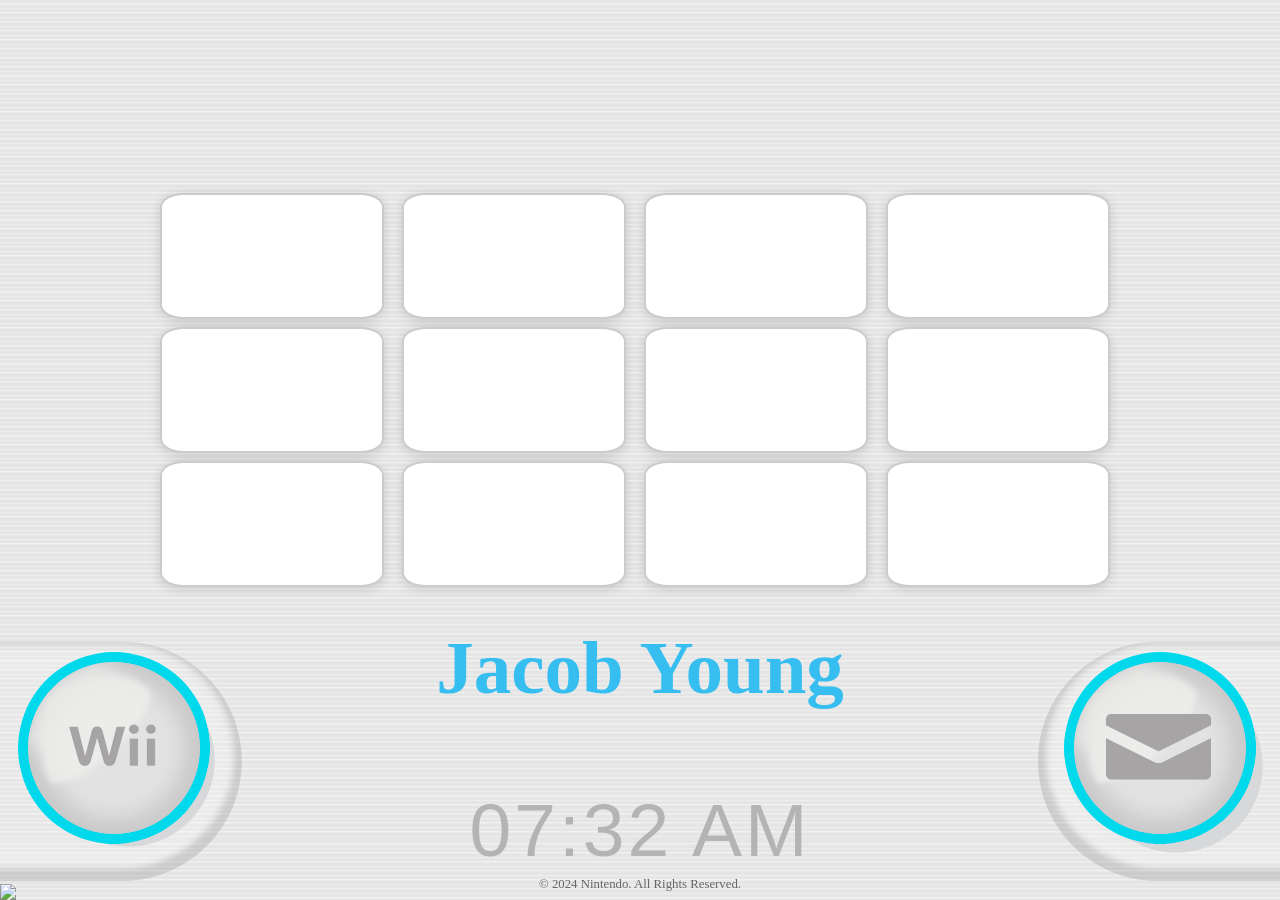
==== Testing Doc/index.html @ 2e7eec65 "Port" ====
<!DOCTYPE html>
<html lang="en">
<head>
  <meta charset="UTF-8" />
  <meta name="viewport" content="width=device-width, initial-scale=1.0" />
  <title>Wii <Menu></Menu></title>
  <link rel="stylesheet" href="style.css">
  <link href="https://fonts.cdnfonts.com/css/cursed-timer-ulil" rel="stylesheet">
  <link href= "https://fonts.cdnfonts.com/css/continuum" rel="stylesheet">
</head>

<body class="MainBG">
  
  <main class="channels" id="channels"></main>

  
  <div class="bottom-ui">
    <div class="clockwrapper">
        <div id="MyClockDisplay" class="clock"></div>
    </div>

    <div id="left">
        <button class="wii-btn" id="wiiBtn">
            <img src="Images/Wii-Button.png" class="left-img">
        </button>
    </div>

    <div id="right">
        <button class="mail-btn" id="mailBtn">
            <img src="Images/Envelope-Button.png" class="right-img">
        </button>
    </div>

    <div id="bottom">
        <p class="name-text">Jacob Young</p>
        <p class="bottom-text">© 2024 Nintendo. All Rights Reserved.</p>
        <img src="images/bottom.png" class="bottom-img">
    </div>

</div>
  <script src="scripts.js"></script>
</body>
</html>
---- Testing Doc/style.css ----
html,
body,
div,
span,
iframe,
h1,
h2,
h3,
h4,
p,
pre,
del,
em,
img,
b,
i,
dl,
dt,
dd,
ol,
ul,
li,
form,
table,
tbody,
tr,
th,
td,
article,
aside,
footer,
header,
nav,
section {
  margin: 0;
  padding: 0;
  border: 0;
  outline: 0;
  font-size: 100%;
  vertical-align: baseline;
  background: transparent;
  box-sizing: border-box
}

body {
  margin-top: -60px;
  font-family: "Continuum Light";
  height: 100vh;
  display: flex;
  align-items: center;
  justify-content: center;
}

.MainBG{
    background: repeating-linear-gradient(
    360deg,
    #e5e5e5,
    #e5e5e5 0.25svh,
    #f5f5f5 0.5svh,
    #f5f5f5 0.5svh
  );
}

/*channels */
.channels {
  display: grid;
  grid-template-columns: repeat(4, 1fr);
  grid-template-rows: repeat(3, 1fr);
  gap: 8px;
  width: 60rem;
}

.channel {
  position: relative;
  overflow: hidden;
  width: min(30vw, 14rem);
  aspect-ratio: 16 / 9;
  border-radius: 24px / 14px;
  background: white;
  border: 2px solid #ccc;
  box-shadow: 0 2px 12px rgba(0, 0, 0, 0.15);
  transition: transform 0.15s ease;
  display: grid;
  align-items: center;
  justify-content: center;
  font-weight: bold;
  cursor: pointer;
}

.channel-video-bg {
  position: absolute;
  inset: 0;
  width: 100%;
  height: 100%;
  object-fit: cover;
  z-index: 0;
}

.channel-title{
  position:relative;
  z-index: 1;
}

.channel:hover {
  border-color: #00a5e0;
  transform: scale(1.03);
}

.channel-view.active {
  display: block;
  animation: zoomIn 1s ease-in-out forwards;
  overflow-y: auto;
}

.channel-view-content {
  max-width: 50rem;
  margin: 4rem auto;
  padding: 0 2rem;
}

.clockwrapper {
  position: absolute;
  width: 100%;
  bottom: 3vh;
  z-index: 4;
  display: flex;
  justify-content: center;
  color: rgb(180, 180, 180);
  font-family: 'Cursed Timer ULiL', sans-serif;
  font-size: 75px;
  letter-spacing: 3px;
}

/*animations*/
@keyframes zoomIn {
  from { transform: scale(0.2); opacity: 1; }
  to { transform: scale(1); opacity: 1; }
}

.back-btn {
  position: absolute;
  top: 1rem;
  left: 1rem;
  padding: 0.5rem 1rem;
}

#bottom {
  position: fixed;
  bottom: 0;
  left: 0;
  width: 100%;
  z-index: 1;
}

.bottom-img {
  width: 100%;
  display: block;
}

.wii-btn {
  border: none;
  padding: 0;
  height: auto;
  margin: 0;
  background: transparent;
}

.mail-btn {
  border: none;
  padding: 0;
  height: auto;
  margin: 0;
  background: transparent;
}


/*bottom ui*/
.bottom-ui {
  position: fixed;
  bottom: 0;
  left: 0;
  width: 100%;
  z-index: 1;
}
.bottom-text {
  position: absolute;
  bottom: 0.5rem;
  left: 50%;
  transform: translateX(-50%);
  font-size: 0.8rem;
  color: #666;
}

.name-text {
  font-family: "Continuum Light";
  position: absolute;
  bottom: 24.5vh;
  left: 50%;
  transform: translateX(-50%);
  color: #37bef0;
  height: 55px;
  font-size: 75px;
  font-weight: bolder;
}

#left {
  position: fixed;
  bottom: 15px;
  left: 0px;
  z-index: 2;
}

.left-img {
  width: 100%;
  display: block;
}

#right {
  position: fixed;
  bottom: 15px;
  right: 0px;
  z-index: 2;
}

.right-img {
  width: 100%;
  display: block;
}

.footerBG{
  height: 200px;
  width: 100%;
  background: repeating-linear-gradient(
    360deg,
    #e5e5e5,
    #e5e5e5 0.5svh,
    #f5f5f5 1svh,
    #f5f5f5 1svh
  );  
  border-top: 8px solid #ccc;
}
/* Disc Channel Styles */

.DiscChannelBanner {
  position: fixed;
  top: 0;
  left: 0;
  width: 100%;
}

.disc-scene {
  position: relative;
  width: 100%;
  height: 60vh;
}

.disc-scene span {
  position: absolute;
  top: 50%;
  left: 0;
  width: min(30vw, 45vh);
  aspect-ratio: 1;
  cursor: pointer;
  transform: translate(calc(var(--x) - 50%), -50%) scale(var(--s));
  transition: transform 0.7s ease, opacity 0.7s ease;
}

.disc-scene span img {
  position: absolute;
  left: 0;
  top: 0;
  width: 100%;
}

.disc-scene span[data-pos="1"] { --x: 22vw; --s: 1;    z-index: 3; cursor: default; }
.disc-scene span[data-pos="2"] { --x: 56vw; --s: 0.55; z-index: 2; }
.disc-scene span[data-pos="3"] { --x: 80vw; --s: 0.55; z-index: 1; }


.disc-scene span.fading { opacity: 0; }

.MainMenubtn {
  position: fixed;
  left: 28%;
  bottom: 2.5%;
  height: auto;
  cursor: pointer;
}

.Startbtn {
  position: fixed;
  right: 28%;
  bottom: 2.5%;
  width: 20%;
  height: auto;
  cursor: pointer;
}
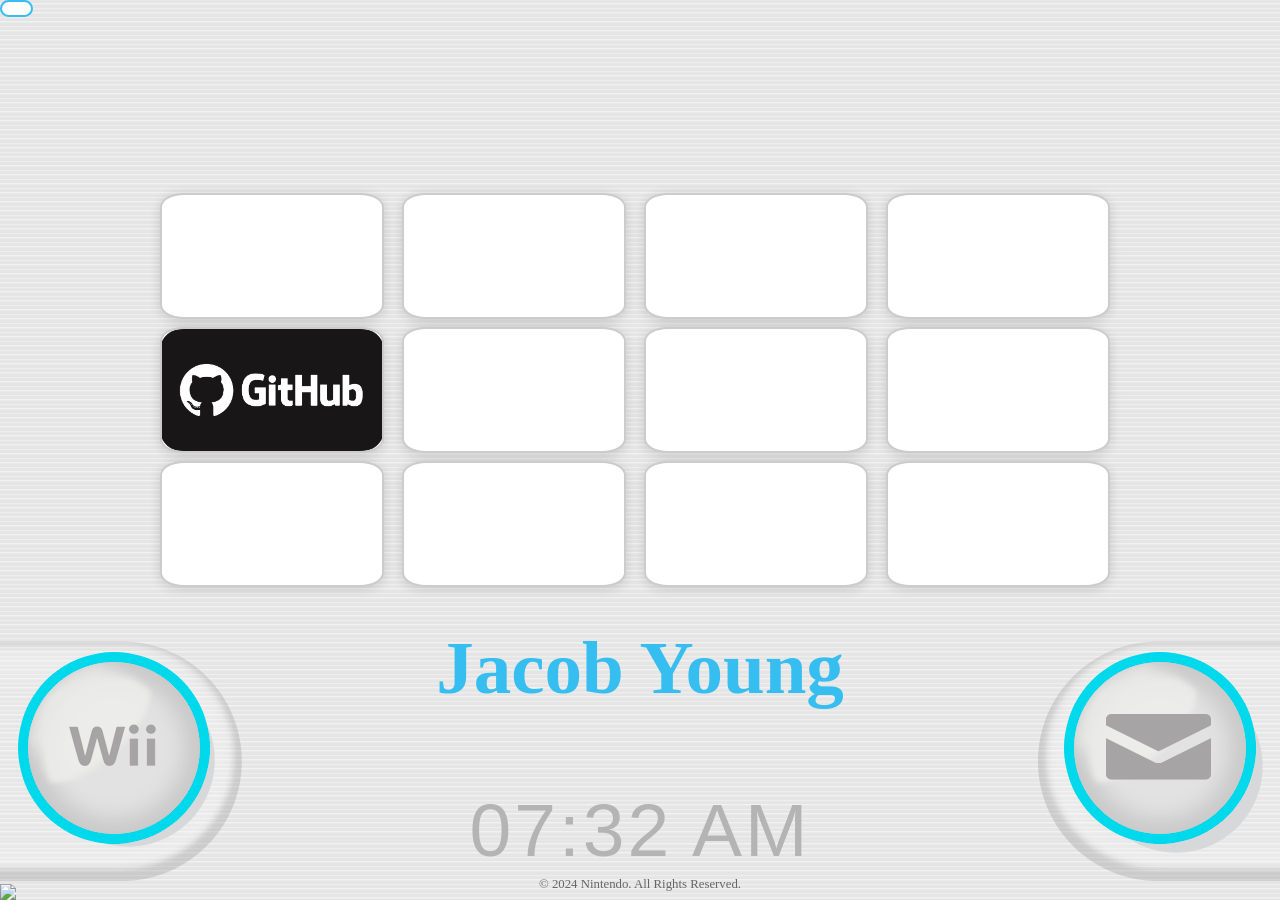
==== commit c666e854: "Added media" ====
--- a/Testing Doc/index.html
+++ b/Testing Doc/index.html
@@ -10,10 +10,11 @@
 </head>
 
 <body class="MainBG">
-  
-  <main class="channels" id="channels"></main>
 
-  
+    <div id="tooltip" class="tooltip"></div>
+    
+    <main class="channels" id="channels"></main>
+
   <div class="bottom-ui">
     <div class="clockwrapper">
         <div id="MyClockDisplay" class="clock"></div>
--- a/Testing Doc/style.css
+++ b/Testing Doc/style.css
@@ -106,6 +106,26 @@
   transform: scale(1.03);
 }
 
+.tooltip {
+  position: fixed;
+  top: 0;
+  left: 0;
+  padding: 0.4rem 0.9rem;
+  border-radius: 10px;
+  background: white;
+  border: 2px solid #37bef0;
+  color: #37bef0;
+  font-weight: bold;
+  white-space: nowrap;
+  pointer-events: none;
+  transition: opacity 0.15s ease;
+  z-index: 1000;
+}
+
+.tooltip.visible {
+  opacity: 1;
+}
+
 .channel-view.active {
   display: block;
   animation: zoomIn 1s ease-in-out forwards;
@@ -173,6 +193,88 @@
   background: transparent;
 }
 
+@keyframes bAnim-l {
+  0%, 100% { 
+    transform: translateX(0); 
+    background-image: url("Images/Arrows/top_L_arrow_00.png");
+  }
+
+  12.5%, 87.5% {
+    background-image:url("Images/Arrows/top_L_arrow_01.png");
+  }
+
+  25%, 75% {
+    background-image: url("Images/Arrows/top_L_arrow_02.png");
+  }
+
+  37.5%, 62.5% {
+    background-image: url("Images/Arrows/top_L_arrow_03.png");
+  }
+  
+  50% {
+    transform: translateX(30px);
+    background-image:url("Images/Arrows/top_L_arrow_04.png");
+  }
+}
+
+@keyframes bAnim-r {
+    0%, 100% {
+        transform: translateX(0);
+        background-image: url("/images/Arrows/top_R_arrow_00.png");
+    }
+
+    12.5%, 87.5% {
+        background-image: url("/images/Arrows/top_R_arrow_01.png");
+    }
+
+    25%, 75% {
+      background-image: url("Images/Arrows/top_R_arrow_02.png");
+    }
+
+    37.5%, 62.5% {
+        background-image: url("/images/Arrows/top_R_arrow_03.png");
+    }
+
+    50% {
+        transform: translateX(-30px);
+        background-image: url("/images/Arrows/top_R_arrow_04.png");
+    }
+}
+
+.l-arrow-btn {
+    width: 4%;
+    aspect-ratio: 1;
+    position: fixed;
+    left: 3%;
+    cursor: pointer;
+
+    padding: 0;
+    border: none;
+    background-color: transparent;
+    background-repeat: no-repeat;
+    background-position: center;
+    background-size: contain;
+
+    animation: bAnim-l 2s ease-in-out 0.1s infinite;
+}
+
+.r-arrow-btn {
+    width: 4%;
+    aspect-ratio: 1;
+    position: fixed;
+    right: 3%;
+    cursor: pointer;
+
+    padding: 0;
+    border: none;
+    background-color: transparent;
+    background-repeat: no-repeat;
+    background-position: center;
+    background-size: contain;
+
+    animation: bAnim-r 2s ease-in-out 0.1s infinite;
+}
+
 
 /*bottom ui*/
 .bottom-ui {
@@ -249,39 +351,35 @@
 }
 
 .disc-scene {
+  width: 100%;
+}
+
+.disc-container {
   position: relative;
-  width: 100%;
+  margin-left: 10%;
+  width: 90%;
   height: 60vh;
 }
 
-.disc-scene span {
+.disc-container img {
   position: absolute;
   top: 50%;
-  left: 0;
-  width: min(30vw, 45vh);
-  aspect-ratio: 1;
+  left: 20px;
+  width: 25%;
+  transition: transform 0.5s ease;
   cursor: pointer;
-  transform: translate(calc(var(--x) - 50%), -50%) scale(var(--s));
-  transition: transform 0.7s ease, opacity 0.7s ease;
-}
-
-.disc-scene span img {
-  position: absolute;
-  left: 0;
-  top: 0;
-  width: 100%;
-}
-
-.disc-scene span[data-pos="1"] { --x: 22vw; --s: 1;    z-index: 3; cursor: default; }
-.disc-scene span[data-pos="2"] { --x: 56vw; --s: 0.55; z-index: 2; }
-.disc-scene span[data-pos="3"] { --x: 80vw; --s: 0.55; z-index: 1; }
-
-
-.disc-scene span.fading { opacity: 0; }
+}
+
+
+.disc-item-1 { transform: translate(0%,   -50%) scale(1);   z-index: 4; }
+.disc-item-2 { transform: translate(85%,  -50%) scale(0.6); z-index: 3; }
+.disc-item-3 { transform: translate(155%, -50%) scale(0.6); z-index: 2; }
+.disc-item-4 { transform: translate(225%, -50%) scale(0.6); z-index: 1; }
 
 .MainMenubtn {
   position: fixed;
-  left: 28%;
+  left: 23%;
+  width: 25%;
   bottom: 2.5%;
   height: auto;
   cursor: pointer;
@@ -289,9 +387,9 @@
 
 .Startbtn {
   position: fixed;
-  right: 28%;
+  right: 23%;
   bottom: 2.5%;
-  width: 20%;
+  width: 25%;
   height: auto;
   cursor: pointer;
 }
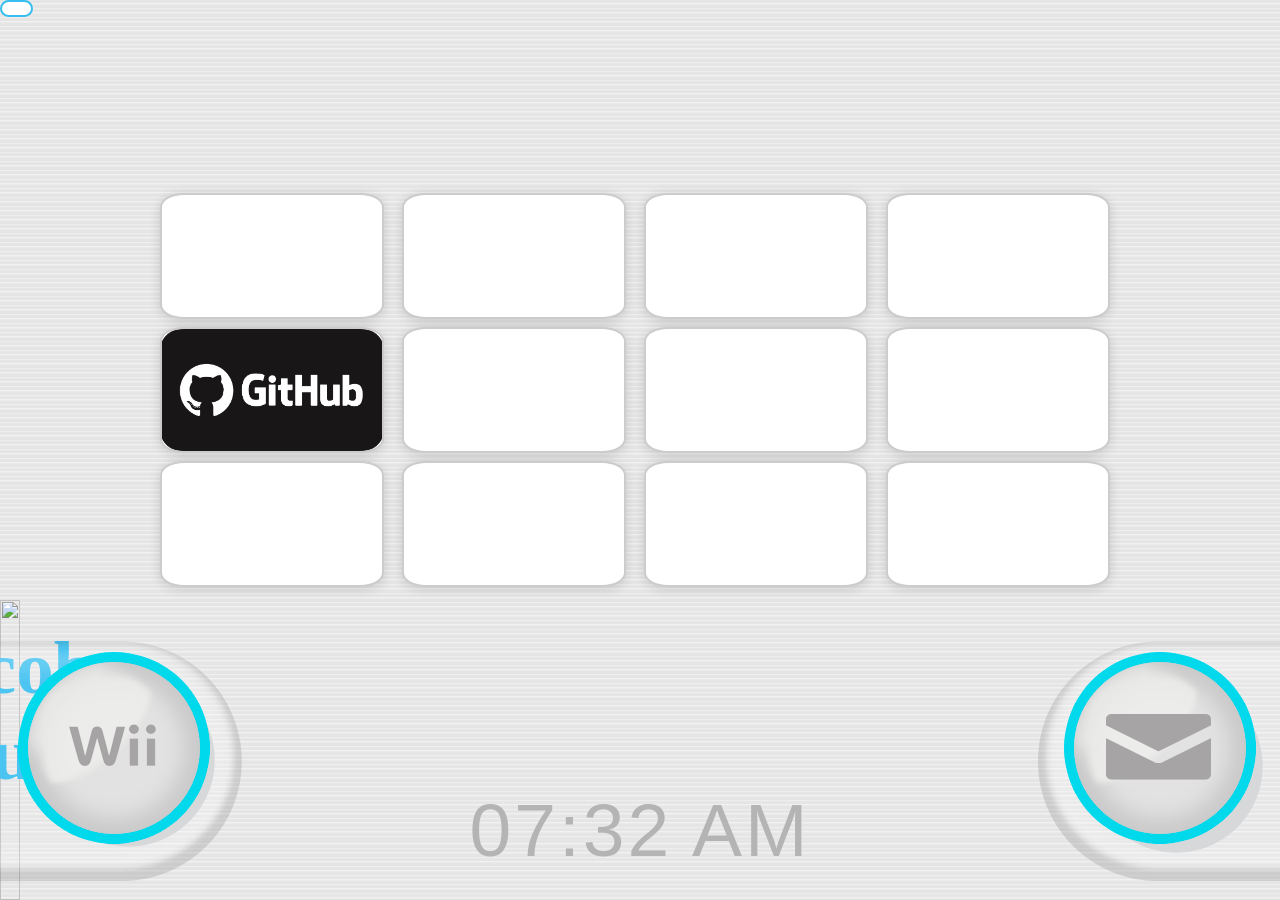
==== commit f57d7d84: "responsive design" ====
--- a/Testing Doc/index.html
+++ b/Testing Doc/index.html
@@ -3,7 +3,7 @@
 <head>
   <meta charset="UTF-8" />
   <meta name="viewport" content="width=device-width, initial-scale=1.0" />
-  <title>Wii <Menu></Menu></title>
+  <title>Wii Menu<Menu></Menu></title>
   <link rel="stylesheet" href="style.css">
   <link href="https://fonts.cdnfonts.com/css/cursed-timer-ulil" rel="stylesheet">
   <link href= "https://fonts.cdnfonts.com/css/continuum" rel="stylesheet">
@@ -15,30 +15,29 @@
     
     <main class="channels" id="channels"></main>
 
-  <div class="bottom-ui">
-    <div class="clockwrapper">
-        <div id="MyClockDisplay" class="clock"></div>
+    <div class="bottom-ui">
+        <div class="clockwrapper">
+            <div id="MyClockDisplay" class="clock"></div>
+        </div>
+
+        <div id="left">
+            <button class="wii-btn">
+                <img src="Images/Wii-Button.png" class="wii-btn-img">
+            </button>
+        </div>
+
+        <div id="right">
+            <button class="mail-btn">
+                <img src="Images/Envelope-Button.png" class="mail-btn-img">
+            </button>
+        </div>
+
+        <div>
+            <p class="name-text">Jacob Young</p>
+            <img src="images/bottom.png" class="bottom-img">
+        </div>
+
     </div>
-
-    <div id="left">
-        <button class="wii-btn" id="wiiBtn">
-            <img src="Images/Wii-Button.png" class="left-img">
-        </button>
-    </div>
-
-    <div id="right">
-        <button class="mail-btn" id="mailBtn">
-            <img src="Images/Envelope-Button.png" class="right-img">
-        </button>
-    </div>
-
-    <div id="bottom">
-        <p class="name-text">Jacob Young</p>
-        <p class="bottom-text">© 2024 Nintendo. All Rights Reserved.</p>
-        <img src="images/bottom.png" class="bottom-img">
-    </div>
-
-</div>
   <script src="scripts.js"></script>
 </body>
 </html>
--- a/Testing Doc/style.css
+++ b/Testing Doc/style.css
@@ -1,3 +1,7 @@
+/* ==================================================
+   1. RESET & BASE STYLES
+   ================================================== */
+
 html,
 body,
 div,
@@ -32,190 +36,314 @@
 header,
 nav,
 section {
-  margin: 0;
-  padding: 0;
-  border: 0;
-  outline: 0;
-  font-size: 100%;
-  vertical-align: baseline;
-  background: transparent;
-  box-sizing: border-box
+    margin: 0;
+    padding: 0;
+    border: 0;
+    outline: 0;
+    font-size: 100%;
+    vertical-align: baseline;
+    background: transparent;
+    box-sizing: border-box;
 }
 
 body {
-  margin-top: -60px;
-  font-family: "Continuum Light";
-  height: 100vh;
-  display: flex;
-  align-items: center;
-  justify-content: center;
-}
-
-.MainBG{
+    margin-top: -60px;
+    font-family: "Continuum Light";
+    height: 100vh;
+    display: flex;
+    align-items: center;
+    justify-content: center;
+}
+
+
+/* ==================================================
+   2. MAIN MENU BACKGROUND
+   ================================================== */
+
+.MainBG {
     background: repeating-linear-gradient(
-    360deg,
-    #e5e5e5,
-    #e5e5e5 0.25svh,
-    #f5f5f5 0.5svh,
-    #f5f5f5 0.5svh
-  );
-}
-
-/*channels */
+        360deg,
+        #e5e5e5,
+        #e5e5e5 0.25svh,
+        #f5f5f5 0.5svh,
+        #f5f5f5 0.5svh
+    );
+}
+
+
+/* ==================================================
+   3. CHANNEL GRID & CHANNEL TILES
+   ================================================== */
+
 .channels {
-  display: grid;
-  grid-template-columns: repeat(4, 1fr);
-  grid-template-rows: repeat(3, 1fr);
-  gap: 8px;
-  width: 60rem;
+    display: grid;
+    grid-template-columns: repeat(4, 1fr);
+    grid-template-rows: repeat(3, 1fr);
+    gap: 8px;
+    width: 60rem;
 }
 
 .channel {
-  position: relative;
-  overflow: hidden;
-  width: min(30vw, 14rem);
-  aspect-ratio: 16 / 9;
-  border-radius: 24px / 14px;
-  background: white;
-  border: 2px solid #ccc;
-  box-shadow: 0 2px 12px rgba(0, 0, 0, 0.15);
-  transition: transform 0.15s ease;
-  display: grid;
-  align-items: center;
-  justify-content: center;
-  font-weight: bold;
-  cursor: pointer;
-}
+    position: relative;
+    overflow: hidden;
+    width: min(30vw, 14rem);
+    aspect-ratio: 16 / 9;
+
+    display: grid;
+    align-items: center;
+    justify-content: center;
+
+    background: white;
+    border: 2px solid #ccc;
+    border-radius: 24px / 14px;
+    box-shadow: 0 2px 12px rgba(0, 0, 0, 0.15);
+
+    font-weight: bold;
+    cursor: pointer;
+
+    transition: transform 0.15s ease;
+}
+
+.channel:hover {
+    border-color: #00a5e0;
+    transform: scale(1.03);
+}
+
+/* Background video inside a channel */
 
 .channel-video-bg {
-  position: absolute;
-  inset: 0;
-  width: 100%;
-  height: 100%;
-  object-fit: cover;
-  z-index: 0;
-}
-
-.channel-title{
-  position:relative;
-  z-index: 1;
-}
-
-.channel:hover {
-  border-color: #00a5e0;
-  transform: scale(1.03);
-}
+    position: absolute;
+    inset: 0;
+    width: 100%;
+    height: 100%;
+    object-fit: cover;
+    z-index: 0;
+}
+
+/* Keeps the channel title above its background */
+
+.channel-title {
+    position: relative;
+    z-index: 1;
+}
+
+
+/* ==================================================
+   4. CHANNEL TOOLTIP
+   ================================================== */
 
 .tooltip {
-  position: fixed;
-  top: 0;
-  left: 0;
-  padding: 0.4rem 0.9rem;
-  border-radius: 10px;
-  background: white;
-  border: 2px solid #37bef0;
-  color: #37bef0;
-  font-weight: bold;
-  white-space: nowrap;
-  pointer-events: none;
-  transition: opacity 0.15s ease;
-  z-index: 1000;
+    position: fixed;
+    top: 0;
+    left: 0;
+    z-index: 1000;
+
+    padding: 0.4rem 0.9rem;
+
+    background: white;
+    border: 2px solid #37bef0;
+    border-radius: 10px;
+    color: #37bef0;
+
+    font-weight: bold;
+    white-space: nowrap;
+
+    pointer-events: none;
+    transition: opacity 0.15s ease;
 }
 
 .tooltip.visible {
-  opacity: 1;
-}
+    opacity: 1;
+}
+
+
+/* ==================================================
+   5. CHANNEL VIEW & TRANSITIONS
+   ================================================== */
 
 .channel-view.active {
-  display: block;
-  animation: zoomIn 1s ease-in-out forwards;
-  overflow-y: auto;
+    display: block;
+    overflow-y: auto;
+    animation: zoomIn 1s ease-in-out forwards;
 }
 
 .channel-view-content {
-  max-width: 50rem;
-  margin: 4rem auto;
-  padding: 0 2rem;
-}
+    max-width: 50rem;
+    margin: 4rem auto;
+    padding: 0 2rem;
+}
+
+.back-btn {
+    position: absolute;
+    top: 1rem;
+    left: 1rem;
+    padding: 0.5rem 1rem;
+}
+
+
+/* ==================================================
+   6. CLOCK
+   ================================================== */
 
 .clockwrapper {
-  position: absolute;
-  width: 100%;
-  bottom: 3vh;
-  z-index: 4;
-  display: flex;
-  justify-content: center;
-  color: rgb(180, 180, 180);
-  font-family: 'Cursed Timer ULiL', sans-serif;
-  font-size: 75px;
-  letter-spacing: 3px;
-}
-
-/*animations*/
-@keyframes zoomIn {
-  from { transform: scale(0.2); opacity: 1; }
-  to { transform: scale(1); opacity: 1; }
-}
-
-.back-btn {
-  position: absolute;
-  top: 1rem;
-  left: 1rem;
-  padding: 0.5rem 1rem;
-}
-
-#bottom {
-  position: fixed;
-  bottom: 0;
-  left: 0;
-  width: 100%;
-  z-index: 1;
+    position: fixed;
+    bottom: 3vh;
+    z-index: 4;
+
+    display: flex;
+    justify-content: center;
+
+    width: 100%;
+
+    color: rgb(180, 180, 180);
+    font-family: "Cursed Timer ULiL", sans-serif;
+    font-size: 75px;
+    letter-spacing: 3px;
+}
+
+
+/* ==================================================
+   7. BOTTOM UI & FOOTER
+   ================================================== */
+
+#bottom,
+.bottom-ui {
+    position: fixed;
+    bottom: 0;
+    left: 0;
+    z-index: 1;
 }
 
 .bottom-img {
-  width: 100%;
-  display: block;
-}
-
-.wii-btn {
-  border: none;
-  padding: 0;
-  height: auto;
-  margin: 0;
-  background: transparent;
-}
-
+    display: block;
+    width: 100%;
+    height: 300px;
+}
+
+.footerBG {
+    width: 100%;
+    height: 200px;
+
+    background: repeating-linear-gradient(
+        360deg,
+        #e5e5e5,
+        #e5e5e5 0.5svh,
+        #f5f5f5 1svh,
+        #f5f5f5 1svh
+    );
+
+    border-top: 8px solid #ccc;
+}
+
+.name-text {
+    position: absolute;
+    bottom: 24.5vh;
+    left: 50%;
+    transform: translateX(-50%);
+
+    height: 55px;
+
+    font-family: "Continuum Light";
+    font-size: 75px;
+    font-weight: bolder;
+    color: #37bef0;
+}
+
+/* ==================================================
+   8. BOTTOM BUTTONS & BUTTON IMAGES
+   ================================================== */
+
+/* Shared button appearance */
+
+.wii-btn,
 .mail-btn {
-  border: none;
-  padding: 0;
-  height: auto;
-  margin: 0;
-  background: transparent;
-}
+    height: auto;
+    width: 100%;
+    margin: 0;
+    padding: 0;
+    z-index: 2;
+
+    border: none;
+    background: transparent;
+
+    cursor: pointer;
+}
+
+/* Left button */
+
+#left {
+    position: fixed;
+    bottom: 15px;
+    left: 0;
+    z-index: 2;
+}
+
+/* Right button */
+
+#right {
+    position: fixed;
+    bottom: 15px;
+    right: 0;
+    z-index: 2;
+}
+
+/* Main Menu and Start buttons */
+
+.MainMenubtn {
+    position: fixed;
+    left: 23%;
+    bottom: 2.5%;
+
+    width: 25%;
+    height: auto;
+
+    cursor: pointer;
+}
+
+.Startbtn {
+    position: fixed;
+    right: 23%;
+    bottom: 2.5%;
+
+    width: 25%;
+    height: auto;
+
+    cursor: pointer;
+}
+
+
+/* ==================================================
+   9. LEFT ARROW ANIMATION
+   ================================================== */
 
 @keyframes bAnim-l {
-  0%, 100% { 
-    transform: translateX(0); 
-    background-image: url("Images/Arrows/top_L_arrow_00.png");
-  }
-
-  12.5%, 87.5% {
-    background-image:url("Images/Arrows/top_L_arrow_01.png");
-  }
-
-  25%, 75% {
-    background-image: url("Images/Arrows/top_L_arrow_02.png");
-  }
-
-  37.5%, 62.5% {
-    background-image: url("Images/Arrows/top_L_arrow_03.png");
-  }
-  
-  50% {
-    transform: translateX(30px);
-    background-image:url("Images/Arrows/top_L_arrow_04.png");
-  }
-}
+    0%, 100% {
+        transform: translateX(0);
+        background-image: url("/images/Arrows/top_L_arrow_00.png");
+    }
+
+    12.5%, 87.5% {
+        background-image: url("/images/Arrows/top_L_arrow_01.png");
+    }
+
+    25%, 75% {
+        background-image: url("/images/Arrows/top_L_arrow_02.png");
+    }
+
+    37.5%, 62.5% {
+        background-image: url("/images/Arrows/top_L_arrow_03.png");
+    }
+
+    50% {
+        transform: translateX(30px);
+        background-image: url("/images/Arrows/top_L_arrow_04.png");
+    }
+}
+
+
+/* ==================================================
+   10. RIGHT ARROW ANIMATION
+   ================================================== */
 
 @keyframes bAnim-r {
     0%, 100% {
@@ -228,7 +356,7 @@
     }
 
     25%, 75% {
-      background-image: url("Images/Arrows/top_R_arrow_02.png");
+        background-image: url("/images/Arrows/top_R_arrow_02.png");
     }
 
     37.5%, 62.5% {
@@ -241,155 +369,195 @@
     }
 }
 
-.l-arrow-btn {
+
+/* Shared arrow button styling */
+
+.l-arrow-btn,
+.r-arrow-btn {
+    position: fixed;
+    z-index: 2;
+
     width: 4%;
     aspect-ratio: 1;
-    position: fixed;
-    left: 3%;
-    cursor: pointer;
 
     padding: 0;
     border: none;
     background-color: transparent;
+
     background-repeat: no-repeat;
     background-position: center;
     background-size: contain;
 
+    cursor: pointer;
+}
+
+/* Individual positions and animations */
+
+.l-arrow-btn {
+    left: 3%;
     animation: bAnim-l 2s ease-in-out 0.1s infinite;
 }
 
 .r-arrow-btn {
-    width: 4%;
-    aspect-ratio: 1;
-    position: fixed;
     right: 3%;
+    animation: bAnim-r 2s ease-in-out 0.1s infinite;
+}
+
+
+/* ==================================================
+   11. DISC CHANNEL
+   ================================================== */
+
+/* Banner */
+
+.DiscChannelBanner {
+    position: fixed;
+    top: 0;
+    left: 0;
+    width: 100%;
+}
+
+/* Disc layout */
+
+.disc-scene {
+    width: 100%;
+}
+
+.disc-container {
+    position: relative;
+    margin-left: 10%;
+    width: 90%;
+    height: 60vh;
+}
+
+/* Individual discs */
+
+.disc-container img {
+    position: absolute;
+    top: 50%;
+    left: 20px;
+
+    width: 25%;
+
     cursor: pointer;
-
-    padding: 0;
-    border: none;
-    background-color: transparent;
-    background-repeat: no-repeat;
-    background-position: center;
-    background-size: contain;
-
-    animation: bAnim-r 2s ease-in-out 0.1s infinite;
-}
-
-
-/*bottom ui*/
-.bottom-ui {
-  position: fixed;
-  bottom: 0;
-  left: 0;
-  width: 100%;
-  z-index: 1;
-}
-.bottom-text {
-  position: absolute;
-  bottom: 0.5rem;
-  left: 50%;
-  transform: translateX(-50%);
-  font-size: 0.8rem;
-  color: #666;
-}
-
-.name-text {
-  font-family: "Continuum Light";
-  position: absolute;
-  bottom: 24.5vh;
-  left: 50%;
-  transform: translateX(-50%);
-  color: #37bef0;
-  height: 55px;
-  font-size: 75px;
-  font-weight: bolder;
-}
-
-#left {
-  position: fixed;
-  bottom: 15px;
-  left: 0px;
-  z-index: 2;
-}
-
-.left-img {
-  width: 100%;
-  display: block;
-}
-
-#right {
-  position: fixed;
-  bottom: 15px;
-  right: 0px;
-  z-index: 2;
-}
-
-.right-img {
-  width: 100%;
-  display: block;
-}
-
-.footerBG{
-  height: 200px;
-  width: 100%;
-  background: repeating-linear-gradient(
-    360deg,
-    #e5e5e5,
-    #e5e5e5 0.5svh,
-    #f5f5f5 1svh,
-    #f5f5f5 1svh
-  );  
-  border-top: 8px solid #ccc;
-}
-/* Disc Channel Styles */
-
-.DiscChannelBanner {
-  position: fixed;
-  top: 0;
-  left: 0;
-  width: 100%;
-}
-
-.disc-scene {
-  width: 100%;
-}
-
-.disc-container {
-  position: relative;
-  margin-left: 10%;
-  width: 90%;
-  height: 60vh;
-}
-
-.disc-container img {
-  position: absolute;
-  top: 50%;
-  left: 20px;
-  width: 25%;
-  transition: transform 0.5s ease;
-  cursor: pointer;
-}
-
-
-.disc-item-1 { transform: translate(0%,   -50%) scale(1);   z-index: 4; }
-.disc-item-2 { transform: translate(85%,  -50%) scale(0.6); z-index: 3; }
-.disc-item-3 { transform: translate(155%, -50%) scale(0.6); z-index: 2; }
-.disc-item-4 { transform: translate(225%, -50%) scale(0.6); z-index: 1; }
-
-.MainMenubtn {
-  position: fixed;
-  left: 23%;
-  width: 25%;
-  bottom: 2.5%;
-  height: auto;
-  cursor: pointer;
-}
-
-.Startbtn {
-  position: fixed;
-  right: 23%;
-  bottom: 2.5%;
-  width: 25%;
-  height: auto;
-  cursor: pointer;
-}+    transition: transform 0.5s ease;
+}
+
+.disc-item-1 {
+    transform: translate(0%, -50%) scale(1);
+    z-index: 4;
+}
+
+.disc-item-2 {
+    transform: translate(85%, -50%) scale(0.6);
+    z-index: 3;
+}
+
+.disc-item-3 {
+    transform: translate(155%, -50%) scale(0.6);
+    z-index: 2;
+}
+
+.disc-item-4 {
+    transform: translate(225%, -50%) scale(0.6);
+    z-index: 1;
+}
+
+
+/* ==================================================
+   12. GENERAL ANIMATIONS
+   ================================================== */
+
+@keyframes zoomIn {
+    from {
+        transform: scale(0.2);
+        opacity: 1;
+    }
+
+    to {
+        transform: scale(1);
+        opacity: 1;
+    }
+}
+
+
+/* ==================================================
+   13. RESPONSIVE STYLES
+   ================================================== */
+
+
+@media (max-width: 930px) {
+
+    /* Main menu layout */
+
+    body {
+        margin-top: -50px;
+    }
+
+    .channels {
+        grid-template-columns: repeat(3, 1fr);
+        grid-template-rows: repeat(4, 1fr);
+        gap: 0;
+    }
+
+    /* Bottom UI */
+
+    .bottom-ui {
+        z-index: 1;
+    }
+
+    .bottom-img {
+        width: 100%;
+        height: 150px;
+        object-fit: cover;
+    }
+
+    /* Navigation button containers */
+
+    #left,
+    #right {
+        position: fixed;
+        bottom: 2%;
+        z-index: 2;
+    }
+
+    #left {
+        left: 2%;
+    }
+
+    #right {
+        right: 2%;
+    }
+
+    .wii-btn,
+    .mail-btn {
+        padding: 0;
+        border: none;
+        background: transparent;
+        cursor: pointer;
+    }
+
+    /* Navigation button images */
+
+    .wii-btn-img,
+    .mail-btn-img {
+        display: block;
+        width: 70px;
+        height: auto;
+        max-height: 80px;
+        object-fit: contain;
+    }
+
+    /* Name */
+
+    .name-text {
+        bottom: 70%;
+        font-size: 200%;
+    }
+
+    /* Clock */
+
+    .clockwrapper {
+        font-size: 250%;
+    }
+}
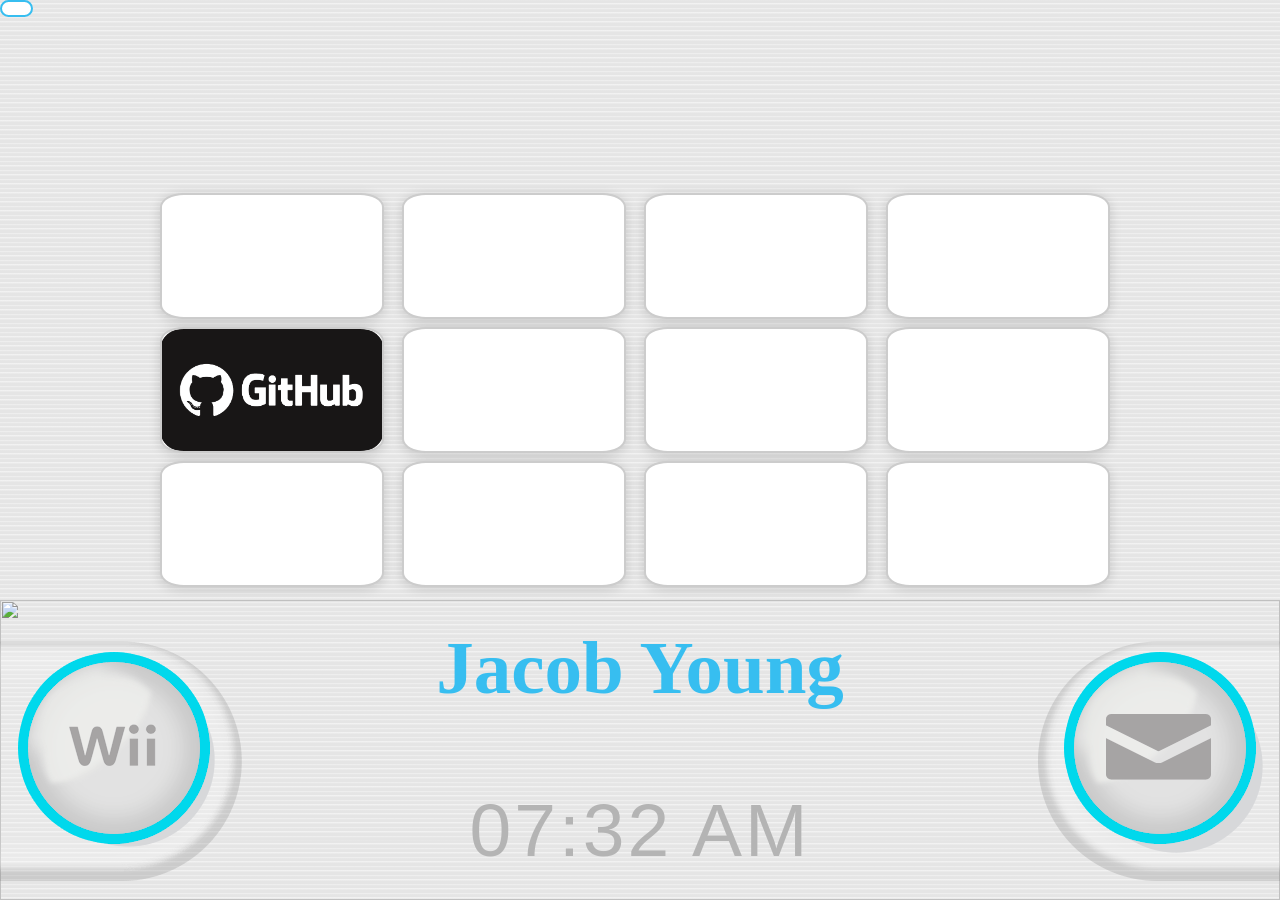
==== commit f070350a: "Added Audio" ====
--- a/Testing Doc/index.html
+++ b/Testing Doc/index.html
@@ -3,13 +3,15 @@
 <head>
   <meta charset="UTF-8" />
   <meta name="viewport" content="width=device-width, initial-scale=1.0" />
-  <title>Wii Menu<Menu></Menu></title>
+  <title>Wii Menu</title>
   <link rel="stylesheet" href="style.css">
   <link href="https://fonts.cdnfonts.com/css/cursed-timer-ulil" rel="stylesheet">
   <link href= "https://fonts.cdnfonts.com/css/continuum" rel="stylesheet">
 </head>
 
 <body class="MainBG">
+
+    <audio autoplay src="/Audio/Main-Menu.mp3"></audio>
 
     <div id="tooltip" class="tooltip"></div>
     
@@ -28,7 +30,7 @@
 
         <div id="right">
             <button class="mail-btn">
-                <img src="Images/Envelope-Button.png" class="mail-btn-img">
+                <a href="mailto:Jgallery2008@gmail.com"><img src="Images/Envelope-Button.png" class="mail-btn-img"></a>
             </button>
         </div>
 
@@ -38,6 +40,7 @@
         </div>
 
     </div>
-  <script src="scripts.js"></script>
+  <script src="scripts.js">
+  </script>
 </body>
 </html>
--- a/Testing Doc/style.css
+++ b/Testing Doc/style.css
@@ -209,6 +209,7 @@
 #bottom,
 .bottom-ui {
     position: fixed;
+    width: 100%;
     bottom: 0;
     left: 0;
     z-index: 1;
@@ -223,7 +224,6 @@
 .footerBG {
     width: 100%;
     height: 200px;
-
     background: repeating-linear-gradient(
         360deg,
         #e5e5e5,
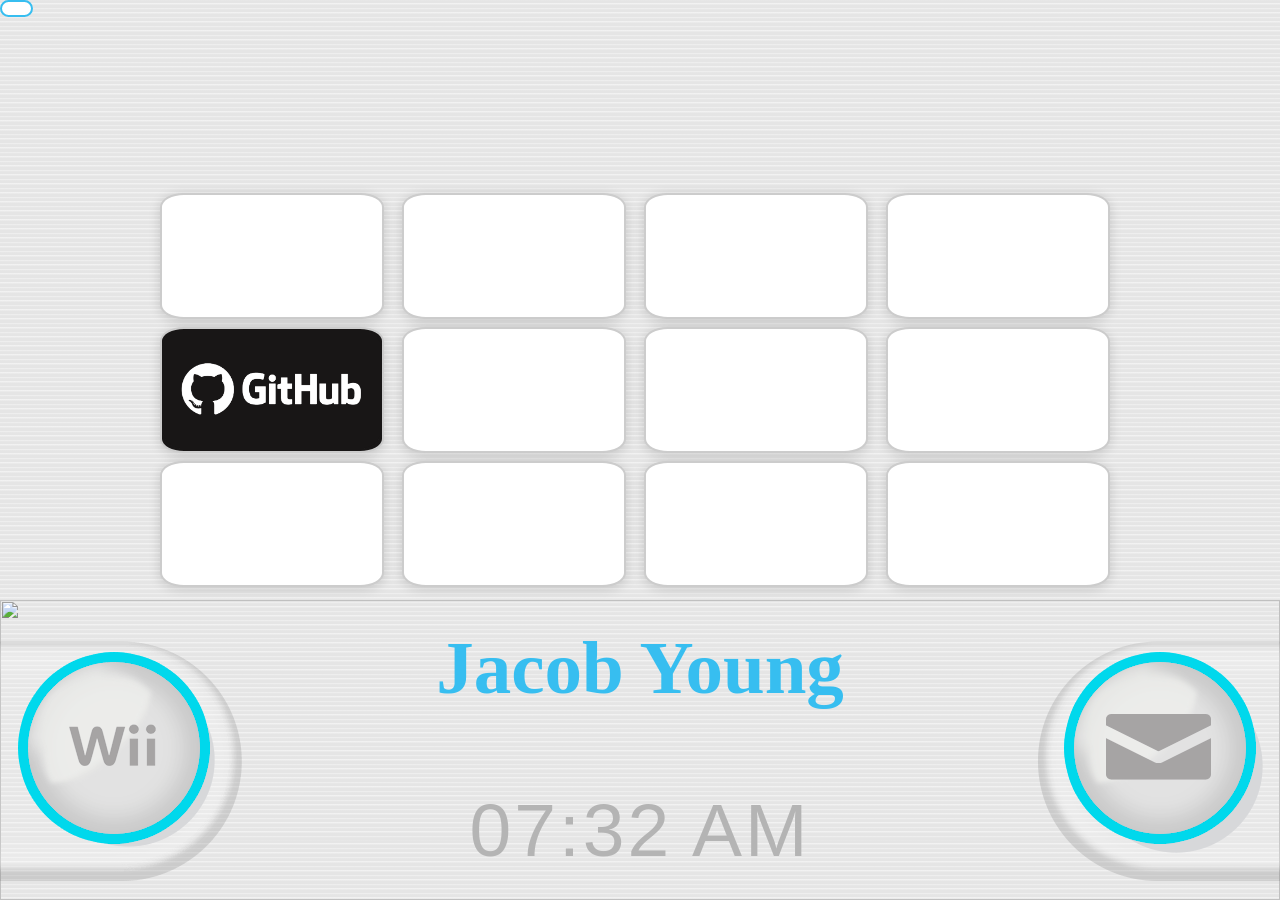
==== commit 3a59bc29: "added sound" ====
--- a/Testing Doc/index.html
+++ b/Testing Doc/index.html
@@ -11,7 +11,7 @@
 
 <body class="MainBG">
 
-    <audio autoplay src="/Audio/Main-Menu.mp3"></audio>
+    <audio loop autoplay src="/Audio/Main-Menu.mp3"></audio>
 
     <div id="tooltip" class="tooltip"></div>
     
--- a/Testing Doc/style.css
+++ b/Testing Doc/style.css
@@ -120,6 +120,12 @@
     z-index: 0;
 }
 
+.MiiChannelBG{
+    background-image: url("/Images/MiiChannelBG.png");
+    background-repeat: no-repeat;
+    background-attachment: fixed;
+    background-size: 100% 80%;
+}
 /* Keeps the channel title above its background */
 
 .channel-title {
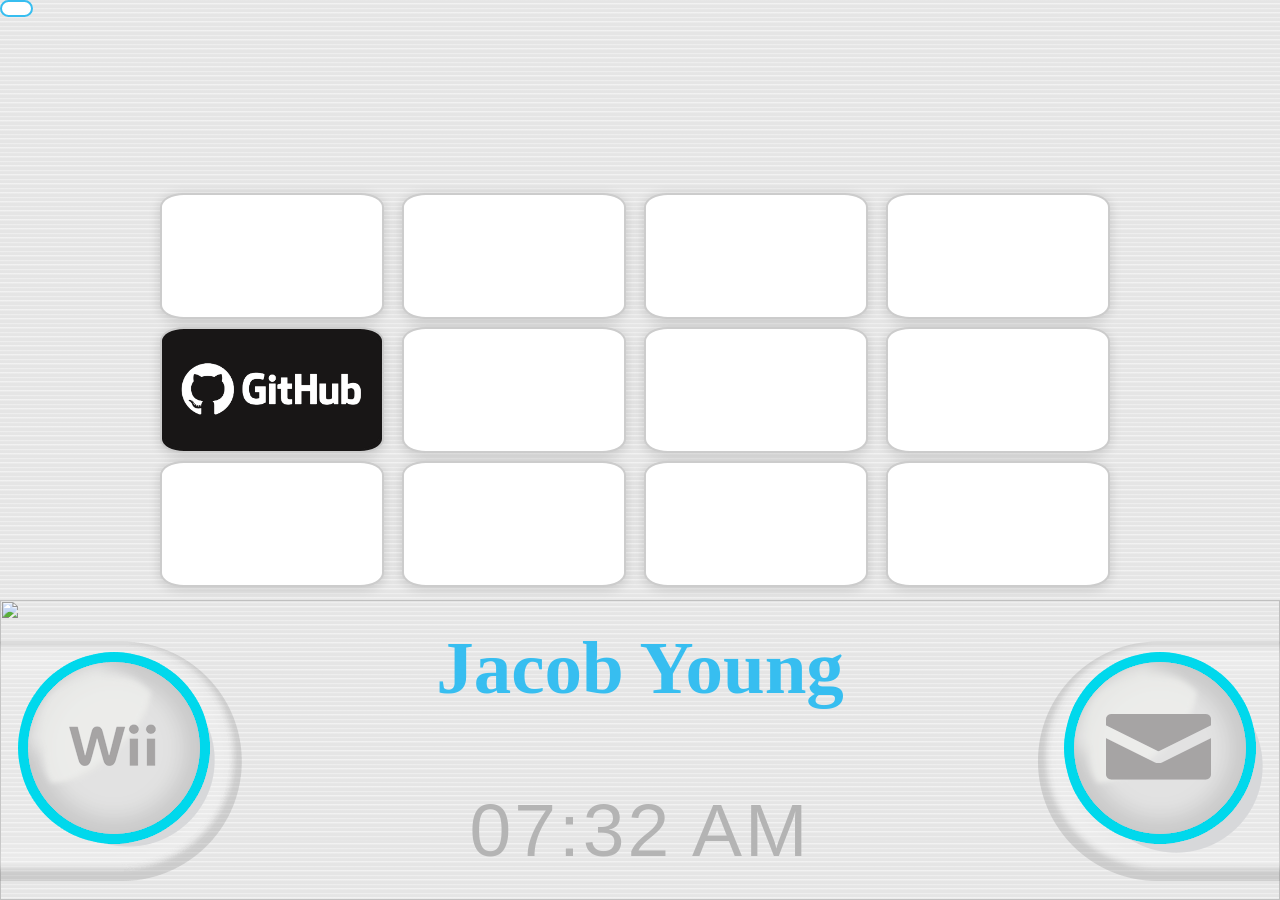
==== commit f5a12175: "savedata" ====
--- a/Testing Doc/index.html
+++ b/Testing Doc/index.html
@@ -13,6 +13,10 @@
 
     <audio loop autoplay src="/Audio/Main-Menu.mp3"></audio>
 
+    <audio id="hover-sound">
+        <source src="/Audio/Hover-soundFX.mp3" type="audio/mpeg">
+    </audio>
+
     <div id="tooltip" class="tooltip"></div>
     
     <main class="channels" id="channels"></main>
@@ -24,19 +28,19 @@
 
         <div id="left">
             <button class="wii-btn">
-                <img src="Images/Wii-Button.png" class="wii-btn-img">
+                <img draggable="false" src="Images/Wii-Button.png" class="wii-btn-img">
             </button>
         </div>
 
         <div id="right">
             <button class="mail-btn">
-                <a href="mailto:Jgallery2008@gmail.com"><img src="Images/Envelope-Button.png" class="mail-btn-img"></a>
+                <a href="mailto:Jgallery2008@gmail.com"><img draggable="false" src="Images/Envelope-Button.png" class="mail-btn-img"></a>
             </button>
         </div>
 
         <div>
             <p class="name-text">Jacob Young</p>
-            <img src="images/bottom.png" class="bottom-img">
+            <img draggable="false" src="images/bottom.png" class="bottom-img">
         </div>
 
     </div>
--- a/Testing Doc/style.css
+++ b/Testing Doc/style.css
@@ -47,6 +47,7 @@
 }
 
 body {
+    user-select: none;
     margin-top: -60px;
     font-family: "Continuum Light";
     height: 100vh;
@@ -54,7 +55,6 @@
     align-items: center;
     justify-content: center;
 }
-
 
 /* ==================================================
    2. MAIN MENU BACKGROUND
@@ -109,8 +109,6 @@
     transform: scale(1.03);
 }
 
-/* Background video inside a channel */
-
 .channel-video-bg {
     position: absolute;
     inset: 0;
@@ -126,13 +124,11 @@
     background-attachment: fixed;
     background-size: 100% 80%;
 }
-/* Keeps the channel title above its background */
 
 .channel-title {
     position: relative;
     z-index: 1;
 }
-
 
 /* ==================================================
    4. CHANNEL TOOLTIP
@@ -228,6 +224,10 @@
 }
 
 .footerBG {
+    display: flex;
+    gap: 15px;
+    align-items: center;
+    justify-content: center;
     width: 100%;
     height: 200px;
     background: repeating-linear-gradient(
@@ -237,7 +237,6 @@
         #f5f5f5 1svh,
         #f5f5f5 1svh
     );
-
     border-top: 8px solid #ccc;
 }
 
@@ -259,8 +258,6 @@
    8. BOTTOM BUTTONS & BUTTON IMAGES
    ================================================== */
 
-/* Shared button appearance */
-
 .wii-btn,
 .mail-btn {
     height: auto;
@@ -275,8 +272,6 @@
     cursor: pointer;
 }
 
-/* Left button */
-
 #left {
     position: fixed;
     bottom: 15px;
@@ -284,8 +279,6 @@
     z-index: 2;
 }
 
-/* Right button */
-
 #right {
     position: fixed;
     bottom: 15px;
@@ -293,33 +286,30 @@
     z-index: 2;
 }
 
-/* Main Menu and Start buttons */
-
 .MainMenubtn {
-    position: fixed;
-    left: 23%;
-    bottom: 2.5%;
-
-    width: 25%;
+    padding: 15px;
+    width: 500px;
     height: auto;
-
     cursor: pointer;
 }
 
+.MainMenubtn:hover{
+    transform: scale(1.15);
+}
+
 .Startbtn {
-    position: fixed;
-    right: 23%;
-    bottom: 2.5%;
-
-    width: 25%;
+    padding: 15px;
+    width: 500px;
     height: auto;
-
     cursor: pointer;
 }
 
-
-/* ==================================================
-   9. LEFT ARROW ANIMATION
+.Startbtn:hover{
+    transform: scale(1.15);
+}
+
+/* ==================================================
+   9. ARROW ANIMATIONS
    ================================================== */
 
 @keyframes bAnim-l {
@@ -346,11 +336,6 @@
     }
 }
 
-
-/* ==================================================
-   10. RIGHT ARROW ANIMATION
-   ================================================== */
-
 @keyframes bAnim-r {
     0%, 100% {
         transform: translateX(0);
@@ -375,9 +360,6 @@
     }
 }
 
-
-/* Shared arrow button styling */
-
 .l-arrow-btn,
 .r-arrow-btn {
     position: fixed;
@@ -397,33 +379,35 @@
     cursor: pointer;
 }
 
-/* Individual positions and animations */
-
 .l-arrow-btn {
     left: 3%;
     animation: bAnim-l 2s ease-in-out 0.1s infinite;
 }
 
+.l-arrow-btn:hover{
+    animation-play-state: paused;
+}
+
 .r-arrow-btn {
     right: 3%;
     animation: bAnim-r 2s ease-in-out 0.1s infinite;
 }
 
-
-/* ==================================================
-   11. DISC CHANNEL
-   ================================================== */
-
-/* Banner */
+.r-arrow-btn:hover{
+    animation-play-state: paused;
+}
+
+/* ==================================================
+   10. DISC CHANNEL
+   ================================================== */
 
 .DiscChannelBanner {
     position: fixed;
     top: 0;
     left: 0;
     width: 100%;
-}
-
-/* Disc layout */
+    height: 11.5%;
+}
 
 .disc-scene {
     width: 100%;
@@ -436,8 +420,6 @@
     height: 60vh;
 }
 
-/* Individual discs */
-
 .disc-container img {
     position: absolute;
     top: 50%;
@@ -469,32 +451,11 @@
     z-index: 1;
 }
 
-
-/* ==================================================
-   12. GENERAL ANIMATIONS
-   ================================================== */
-
-@keyframes zoomIn {
-    from {
-        transform: scale(0.2);
-        opacity: 1;
-    }
-
-    to {
-        transform: scale(1);
-        opacity: 1;
-    }
-}
-
-
-/* ==================================================
-   13. RESPONSIVE STYLES
-   ================================================== */
-
+/* ==================================================
+   11. RESPONSIVE STYLES
+   ================================================== */
 
 @media (max-width: 930px) {
-
-    /* Main menu layout */
 
     body {
         margin-top: -50px;
@@ -506,8 +467,6 @@
         gap: 0;
     }
 
-    /* Bottom UI */
-
     .bottom-ui {
         z-index: 1;
     }
@@ -517,8 +476,6 @@
         height: 150px;
         object-fit: cover;
     }
-
-    /* Navigation button containers */
 
     #left,
     #right {
@@ -542,8 +499,6 @@
         background: transparent;
         cursor: pointer;
     }
-
-    /* Navigation button images */
 
     .wii-btn-img,
     .mail-btn-img {
@@ -554,15 +509,11 @@
         object-fit: contain;
     }
 
-    /* Name */
-
     .name-text {
         bottom: 70%;
         font-size: 200%;
     }
 
-    /* Clock */
-
     .clockwrapper {
         font-size: 250%;
     }
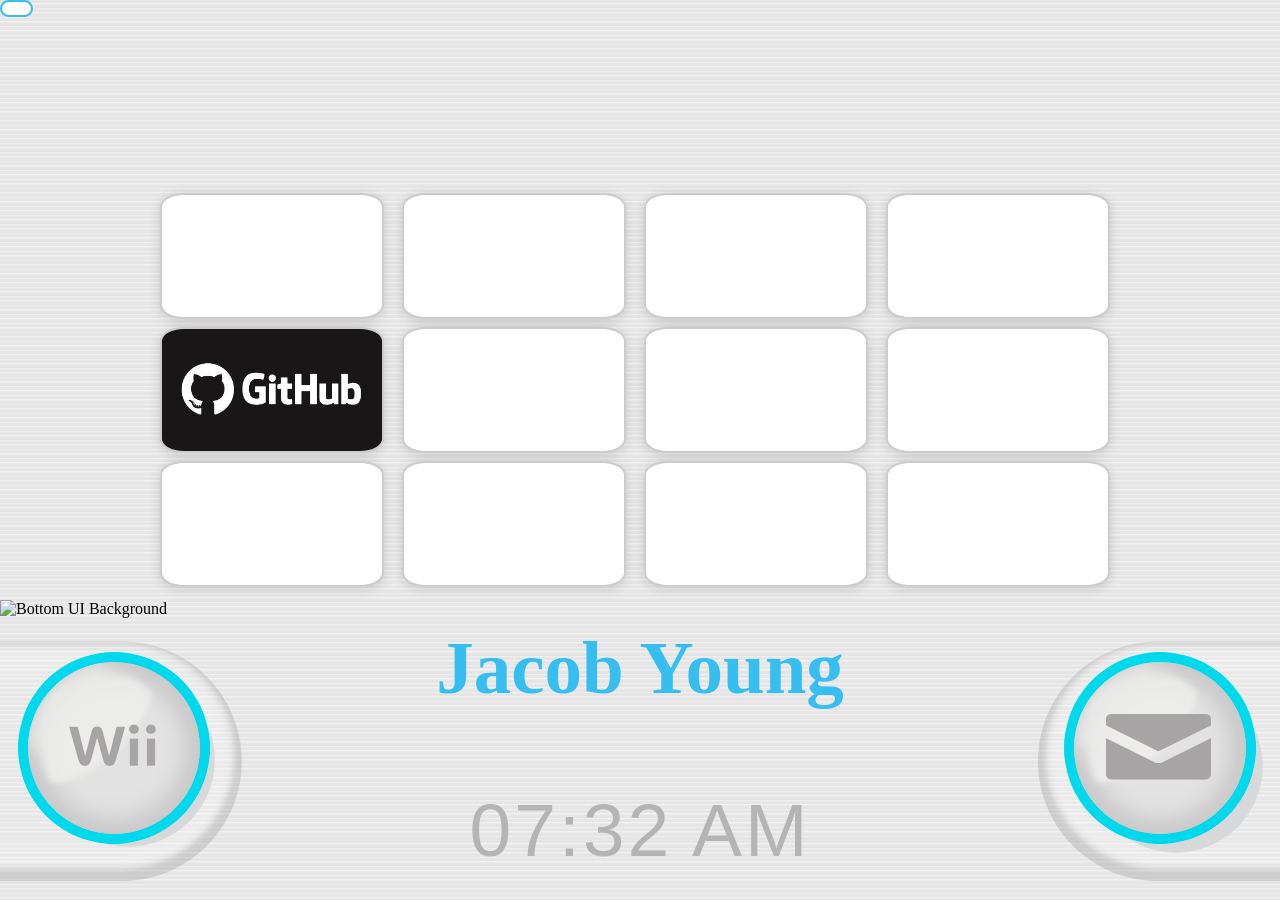
==== commit 9c91e7e5: "Accessibility changes" ====
--- a/Testing Doc/index.html
+++ b/Testing Doc/index.html
@@ -27,20 +27,20 @@
         </div>
 
         <div id="left">
-            <button class="wii-btn">
-                <img draggable="false" src="Images/Wii-Button.png" class="wii-btn-img">
+            <button class="wii-btn" aria-label="Wii">
+                <img draggable="false" src="Images/Wii-Button.png" class="wii-btn-img" alt="Back">
             </button>
         </div>
 
         <div id="right">
-            <button class="mail-btn">
-                <a href="mailto:Jgallery2008@gmail.com"><img draggable="false" src="Images/Envelope-Button.png" class="mail-btn-img"></a>
-            </button>
+            <a href="mailto:Jgallery2008@gmail.com" class="mail-btn">
+                <img src="Images/Envelope-Button.png" class="mail-btn-img" alt="Email me">
+            </a>
         </div>
 
         <div>
             <p class="name-text">Jacob Young</p>
-            <img draggable="false" src="images/bottom.png" class="bottom-img">
+            <img draggable="false" src="images/bottom.png" class="bottom-img" alt="Bottom UI Background">
         </div>
 
     </div>
